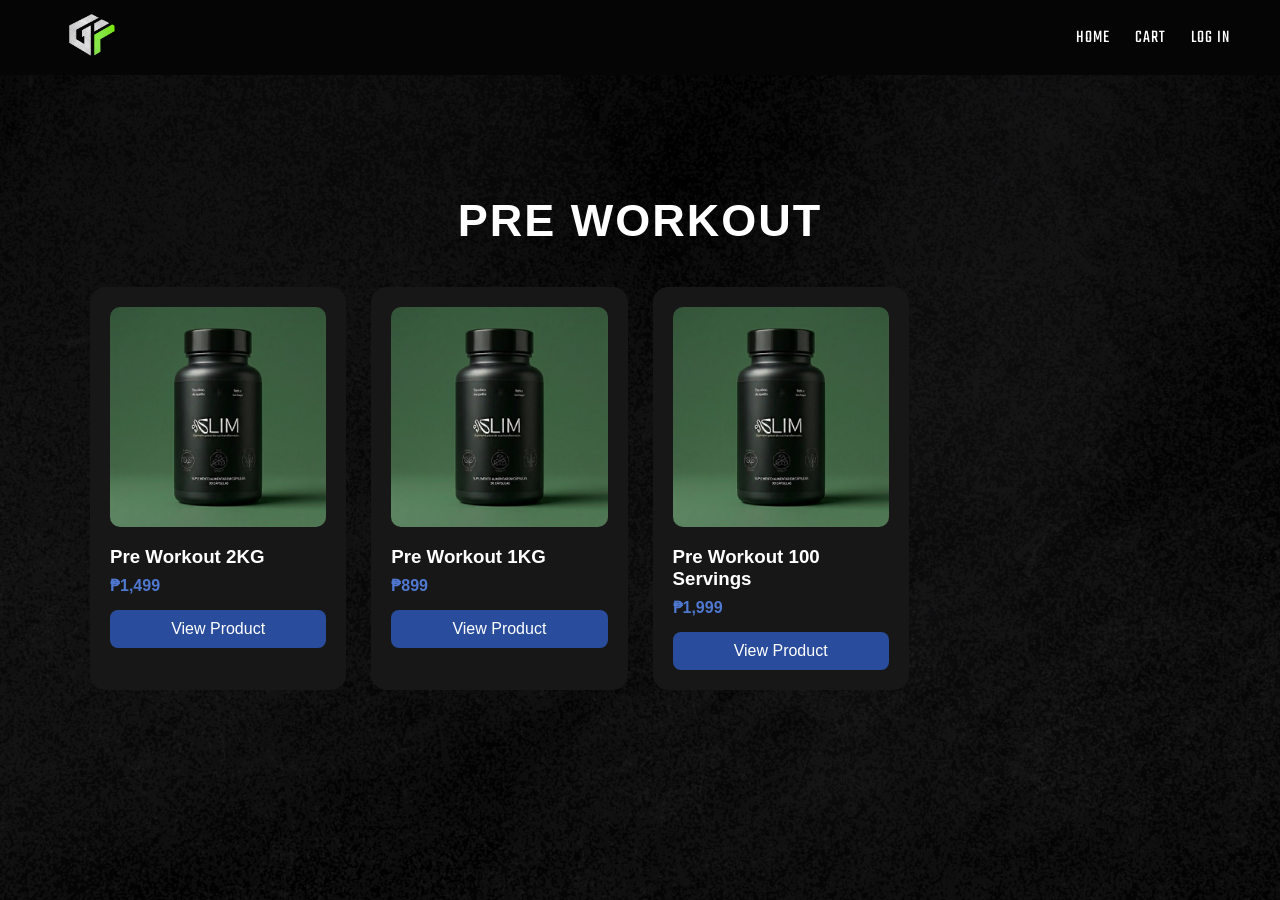
==== preworkout.html @ 811f0c5b "Initial GAINFORGE website" ====
<!DOCTYPE html>
<html lang="en">

<head>

<meta charset="UTF-8">
<meta name="viewport" content="width=device-width, initial-scale=1">

<title>Whey Protein | GAINFORGE</title>

<link rel="preconnect" href="https://fonts.googleapis.com">
<link rel="preconnect" href="https://fonts.gstatic.com" crossorigin>
<link href="https://fonts.googleapis.com/css2?family=Teko:wght@600;700&display=swap" rel="stylesheet">


<link rel="stylesheet" href="preworkout-style.css">

</head>

<body>

<nav class="navbar">

    <a href="index.html" class="logo">
        <img src="logo2.png">
    </a>

    <div class="nav-right">
        <a href="index.html">HOME</a>
        <a href="cart.html">CART</a>
        <a href="login.html">LOG IN</a>
    </div>

</nav>


<section class="products-page">

    <h1>PRE WORKOUT</h1>

    <div class="products">

        <div class="product">

            <img src="images/product3.jpg">

            <h3>Pre Workout 2KG</h3>

            <p class="price">₱1,499</p>

            <a href="product.html?id=preworkout-30servings" class="view-product">
                View Product
            </a>

        </div>


        <div class="product">

            <img src="images/product3.jpg">

            <h3>Pre Workout 1KG</h3>

            <p class="price">₱899</p>

            <a href="product.html?id=preworkout-60servings" class="view-product">
                View Product
            </a>

        </div>

        <div class="product">

            <img src="images/product3.jpg">

            <h3>Pre Workout 100 Servings</h3>

            <p class="price">₱1,999</p>

            <a href="product.html?id=preworkout-100servings" class="view-product">
                View Product
            </a>

        </div>

    </div>

</section>

</body>
</html>
---- preworkout-style.css ----
* {
    box-sizing: border-box;
    margin: 0;
    padding: 0;
    font-family: Arial, sans-serif;
}

body {
    background: #0d0d0d;
    color: white;
}

body::before {
            content: "";
            position: fixed;
            top: 0;
            left: 0;

            width: 100%;
            height: 100%;

            background-image: 
                linear-gradient(
                    rgba(0, 0, 0, 0.65),
                    rgba(0, 0, 0, 0.65)
                ),
                url("bg.png");

            background-size: cover;
            background-position: center;

            z-index: -1;
        }

.navbar {
    height: 75px;
    display: flex;
    align-items: center;
    justify-content: space-between;
    padding: 0 50px;
    background: #050505;
}

.logo img {
    width: 80px;
}

.nav-right {

    display: flex;

    align-items: center;

    gap: 25px;

}

.nav-right a {
    color: white;
    text-decoration: none;
    font-family: 'Teko', sans-serif;
    font-size: 18px;
    letter-spacing: 1px;
}

.nav-right a:hover {

    color: #17c12a;

}

.products-page {
    padding: 120px 50px 80px;
    text-align: center;
}

.products-page h1 {
    font-family: 'Bebas Neue', sans-serif;
    font-size: 45px;
    letter-spacing: 2px;
    margin-bottom: 40px;
}

.products {
    display: grid;
    grid-template-columns: repeat(4, 1fr);
    gap: 25px;
    max-width: 1100px;
    margin: auto;
}

.product {
    background: #171717;
    border-radius: 15px;
    padding: 20px;
    text-align: left;
    transition: 0.3s;
}

.product:hover {
    transform: translateY(-5px);
}

.product img {
    width: 100%;
    height: 220px;
    object-fit: cover;
    border-radius: 10px;
}

.product h3 {
    margin-top: 15px;
    margin-bottom: 8px;
}

.price {
    color: #4f78d1;
    font-weight: bold;
    margin-bottom: 15px;
}

.view-product {
    display: block;
    text-align: center;
    padding: 10px;
    background: #294d9c;
    color: white;
    text-decoration: none;
    border-radius: 8px;
}
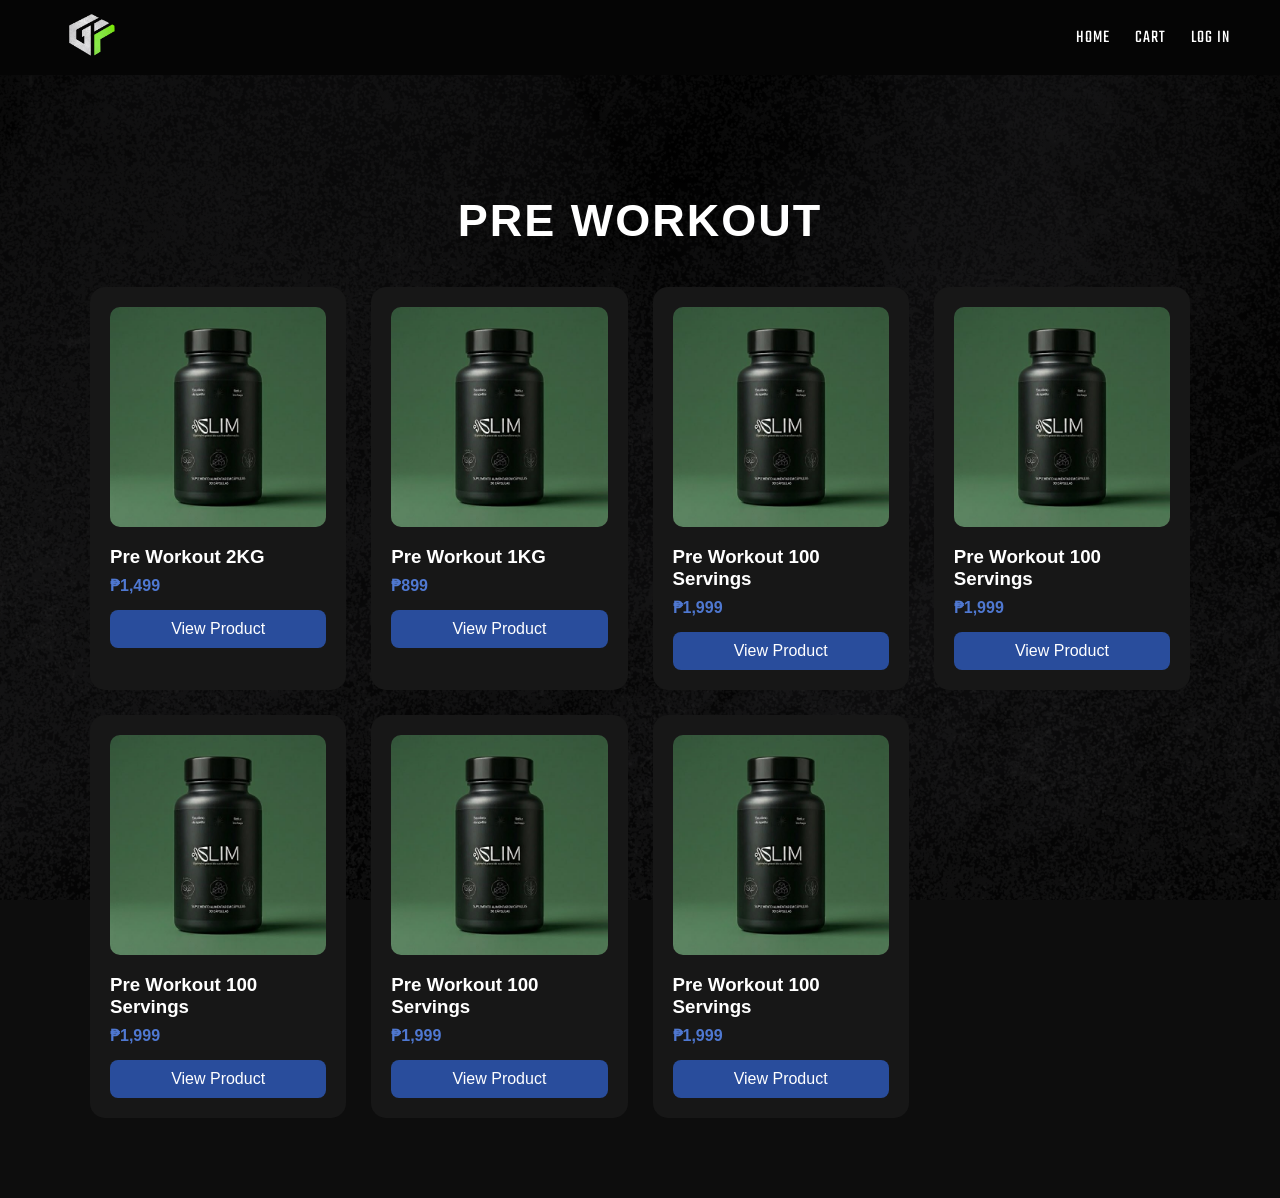
==== commit d97fa054: "Update website" ====
--- a/preworkout.html
+++ b/preworkout.html
@@ -83,6 +83,62 @@
 
         </div>
 
+        <div class="product">
+
+            <img src="images/product3.jpg">
+
+            <h3>Pre Workout 100 Servings</h3>
+
+            <p class="price">₱1,999</p>
+
+            <a href="product.html?id=preworkout-100servings" class="view-product">
+                View Product
+            </a>
+
+        </div>
+
+        <div class="product">
+
+            <img src="images/product3.jpg">
+
+            <h3>Pre Workout 100 Servings</h3>
+
+            <p class="price">₱1,999</p>
+
+            <a href="product.html?id=preworkout-100servings" class="view-product">
+                View Product
+            </a>
+
+        </div>
+
+        <div class="product">
+
+            <img src="images/product3.jpg">
+
+            <h3>Pre Workout 100 Servings</h3>
+
+            <p class="price">₱1,999</p>
+
+            <a href="product.html?id=preworkout-100servings" class="view-product">
+                View Product
+            </a>
+
+        </div>
+
+        <div class="product">
+
+            <img src="images/product3.jpg">
+
+            <h3>Pre Workout 100 Servings</h3>
+
+            <p class="price">₱1,999</p>
+
+            <a href="product.html?id=preworkout-100servings" class="view-product">
+                View Product
+            </a>
+
+        </div>
+
     </div>
 
 </section>
